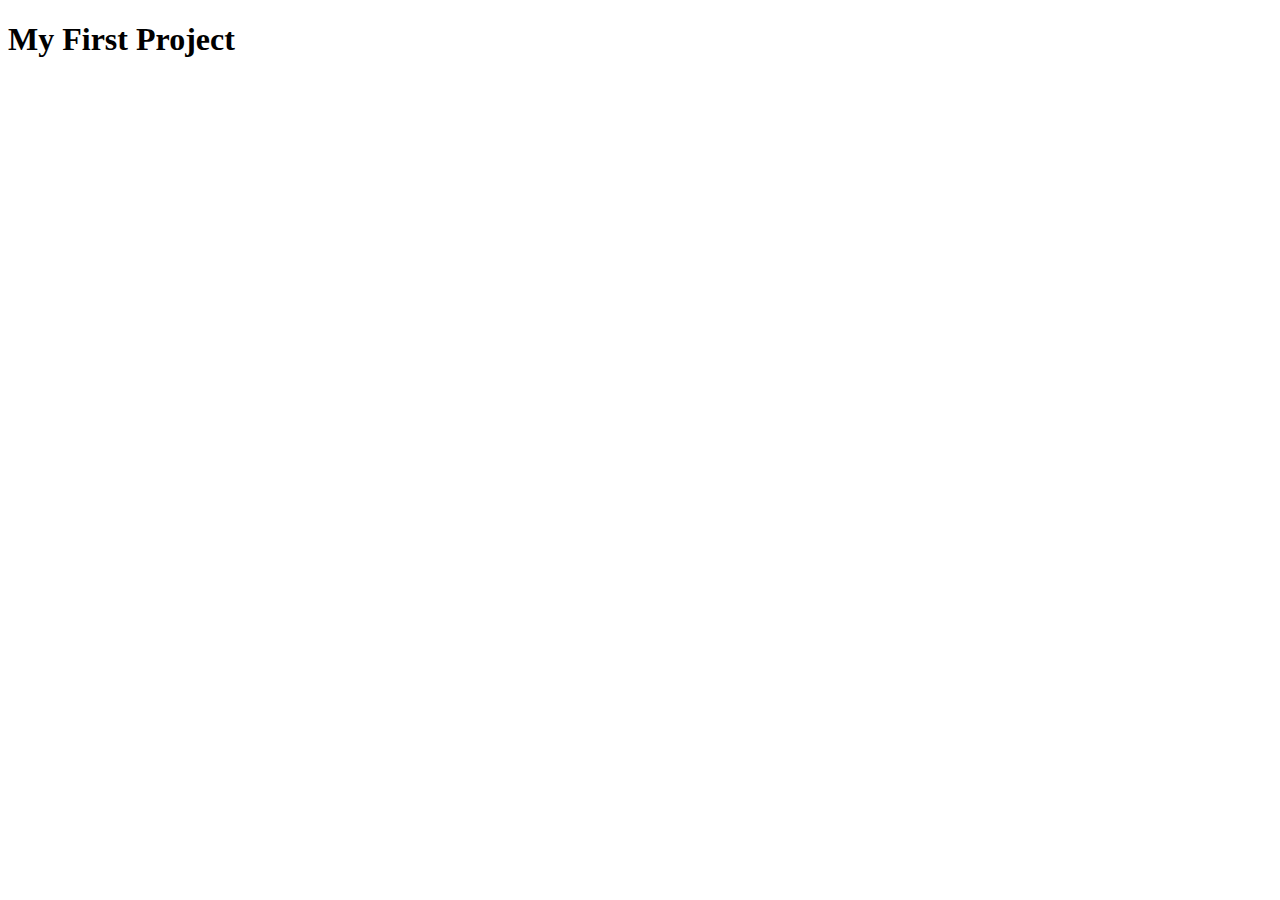
==== index.html @ b5e5fcd4 "Added index.html" ====
<!DOCTYPE html>
<html lang="en">
<head>
    <meta charset="UTF-8">
    <meta http-equiv="X-UA-Compatible" content="IE=edge">
    <meta name="viewport" content="width=device-width, initial-scale=1.0">
    <title>Hehehe</title>
</head>
<body>
    <h1>My First Project</h1>
</body>
</html>
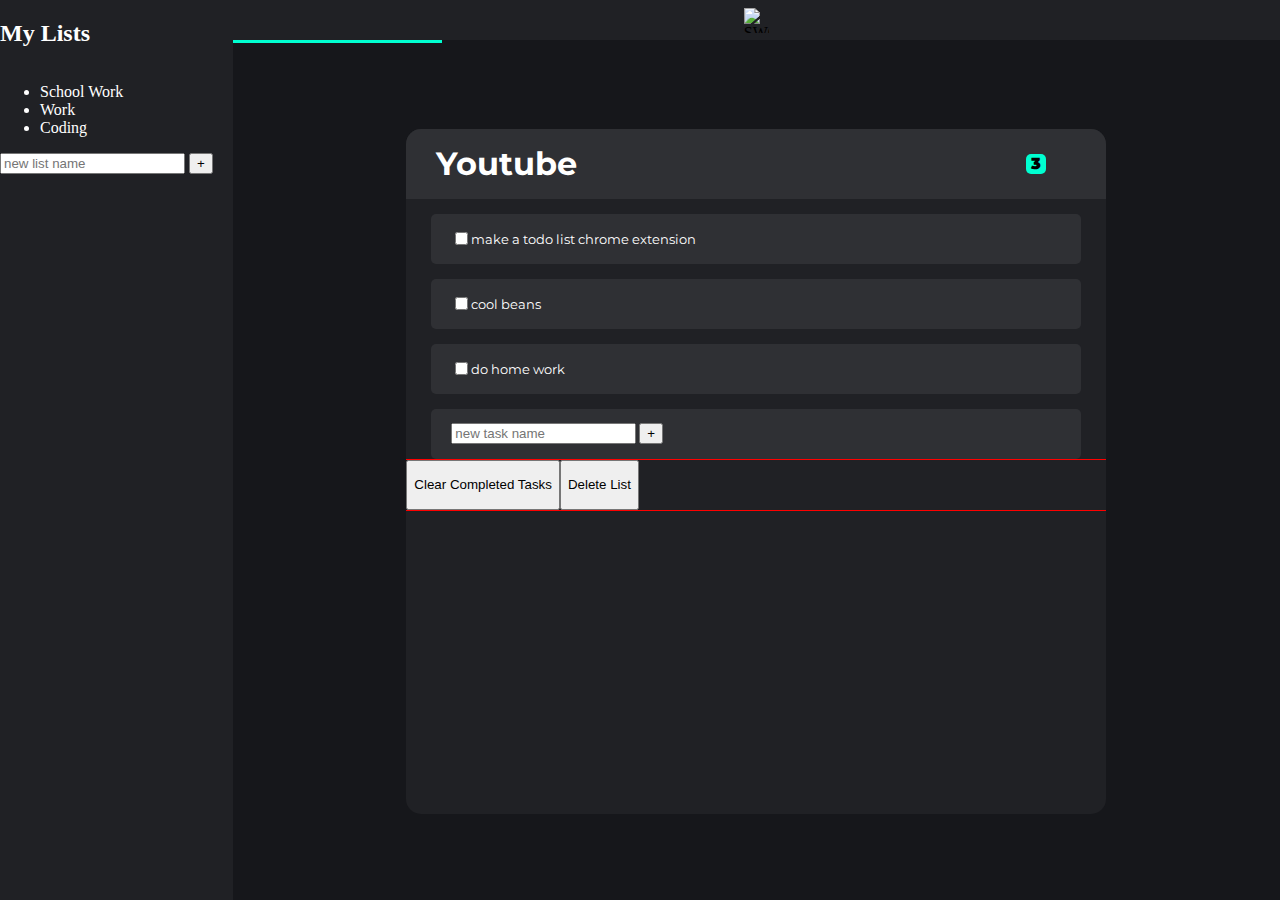
==== commit 44b68bda: "added styling to all div's" ====
--- a/index.html
+++ b/index.html
@@ -2,11 +2,105 @@
 <html lang="en">
 <head>
     <meta charset="UTF-8">
-    <meta http-equiv="X-UA-Compatible" content="IE=edge">
     <meta name="viewport" content="width=device-width, initial-scale=1.0">
-    <title>Hehehe</title>
+    <title>New Tab by Mayo</title>
+    <link rel="stylesheet" href="index.css">
+    <link rel="preconnect" href="https://fonts.gstatic.com">
+    <link href="https://fonts.googleapis.com/css2?family=Montserrat:wght@100;200;300;400;500;600;700;800;900&display=swap" rel="stylesheet">
 </head>
 <body>
-    <h1>My First Project</h1>
+    <div class="main-content">
+        <div class="side-nav">
+            <div class="all-tasks">
+                <h2 class="task-list-title">My Lists</h2>
+                <ul class="task-list">
+                    <li class="active-list">School Work</li>
+                    <li>Work</li>
+                    <li>Coding</li>
+                </ul>
+
+                <form action="">
+                    <input 
+                    type="text"
+                    class="new list"
+                    placeholder="new list name"
+                    aria-label="new list name"
+                    >
+                    <button class="btn list" aria-label="create new list">+</button>
+                </form>
+            </div>
+        </div>
+        <div class="content-body">
+            <div class="header-nav">
+                <img src="images/swot-logo.png" alt="SWOT" class="header-logo">
+            </div>
+            <div class="progress-bar"></div>
+            <div class="todo-list-container">
+                <div class="todo-list">
+                    <div class="todo-header">
+                        <h2 class="list-title">Youtube</h2>
+                        <p class="task-count">3</p>
+                    </div>
+
+                    <div class="todo-body">
+                        <div class="tasks">
+
+                            <!--Task 1-->
+                            <div class="task">
+                                <input 
+                                type="checkbox" 
+                                id="task-1"
+                                >
+                                <label for="task-1">
+                                    <span class="custom-checkbox"></span>
+                                    make a todo list chrome extension
+                                </label>
+                            </div>
+
+                            <!--Task 2-->
+                            <div class="task">
+                                <input 
+                                type="checkbox" 
+                                id="task-2"
+                                >
+                                <label for="task-2">
+                                    <span class="custom-checkbox"></span>
+                                    cool beans
+                                </label>
+                            </div>
+
+                            <!--Task 3-->
+                            <div class="task">
+                                <input 
+                                type="checkbox" 
+                                id="task-3"
+                                >
+                                <label for="task-3">
+                                    <span class="custom-checkbox"></span>
+                                    do home work
+                                </label>
+                            </div>
+                            <div class="new task creator">
+                                <form action="">
+                                    <input 
+                                    type="text"
+                                    class="new list"
+                                    placeholder="new task name"
+                                    aria-label="new task name"
+                                    >
+                                    <button class="btn-task" aria-label="create new list">+</button>
+                                </form>
+                            </div>
+                            <div class="delete-stuff">
+                                <button class="btn delete">Clear Completed Tasks</button>
+                                <button class="btn delete">Delete List</button>
+                            </div>
+                        </div>
+                    </div>
+                </div>
+            </div>
+        </div>
+    </div>
+    <script src="index.js"></script>
 </body>
-</html>+</html>
--- a/index.css
+++ b/index.css
@@ -0,0 +1,158 @@
+/*
+#00FFD1 - primary
+#2BE4B8 - secondary
+
+Dark Theme:
+#202125 - lightest
+#16171B - darkest
+#00FFD1 - 8% primary
+
+Fonts:
+font-family: 'Montserrat', sans-serif;
+*/
+
+
+html, body{
+    margin: 0;
+    padding: 0;
+    display: flex;
+    flex-direction: column;
+    height: 100%;
+    width: 100%;
+}
+.side-nav{
+    display: flex;
+    flex-basis: 20%;
+    height: 100%;
+    margin: 0;
+    padding: 0;
+}
+.header-nav{
+    display: flex;
+    flex-direction: row;
+    width: 100%;
+    height: 40px;
+    justify-content: center;
+    align-items: center;
+    flex-shrink: 0;
+    background-color: #202125;
+    
+}
+.header-logo{
+    width: 25px;
+    height: 25px;
+}
+.progress-bar{
+    display: flex;
+    height: 3px;
+    width: 20%;
+    background-color: #00FFD1;
+    flex-grow: 0;
+    flex-shrink: 0;
+    flex-direction: row;
+ 
+ }
+
+.main-content{
+    display: flex;
+    flex-direction: row;
+    height: 100%;
+    background-color: #16171B;
+}
+
+.content-body{
+    display: flex;
+    flex-wrap: wrap;
+    flex-basis: 90%;
+}
+.all-tasks{
+    display: flex;
+    flex-direction: column;
+    flex-basis: 100%;
+    height: 100%;
+    background-color: #202125;
+    color: white;
+}
+.todo-list-container{
+    height: calc(100% - 43px);
+    width: 100%;
+    display: flex;
+    flex-direction: column;
+    justify-content: center;
+    align-items: center;
+}
+
+.todo-list{
+    display: flex;
+    flex-direction: column;
+    overflow: hidden;
+    width: 700px;
+    height: 80%;   
+    background-color: #202125; 
+    border-radius: 15px;
+    color: white;
+}
+
+.todo-header{
+    display: flex;
+    background-color: #2F3034;
+    align-items: center;
+    height: 70px;
+}
+
+.list-title{
+    font-family: 'Montserrat', sans-serif;
+    font-size: xx-large;
+    flex-basis: 80%;
+    padding-left: 30px;
+    padding-right: 30px;
+}
+.task-count{
+    display: flex;
+    width: 20px;
+    height: 20px;
+    background-color: #00FFD1;
+    border-radius: 5px;
+    color: black;
+    align-items: center;
+    justify-content: center;
+    font-size: medium;
+    font-weight:900;
+    font-family: 'Montserrat', sans-serif;
+    
+}
+.tasks{
+    display: flex;
+    flex-direction: column;
+    align-items: center;
+    flex: 1 0 auto;
+}
+
+.task{
+    margin-top: 15px;
+    width: 90%;
+    background-color: #2F3034;
+    border-radius: 5px;
+    height: 50px;
+    display: flex;
+    align-items: center;
+    padding-left: 20px;
+
+
+    font-family: 'Montserrat', sans-serif;
+    font-size: small;
+}
+
+.delete-stuff{
+    border: 1px solid red;
+    width: 100%;
+    height: 50px;
+    display: flex;
+}
+
+
+
+
+
+
+
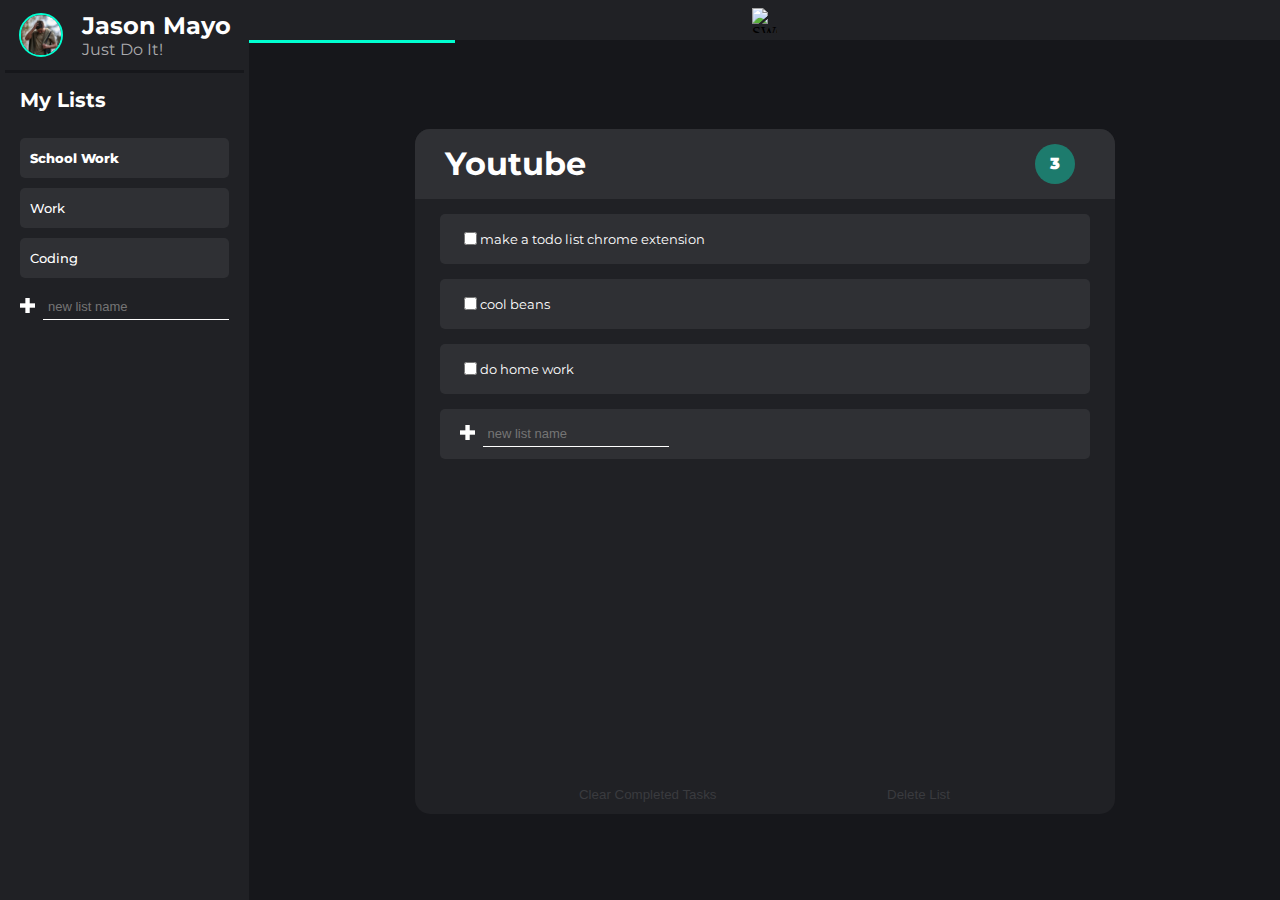
==== commit 552817f3: "Added images and styled the sidenav" ====
--- a/index.html
+++ b/index.html
@@ -11,12 +11,21 @@
 <body>
     <div class="main-content">
         <div class="side-nav">
+            <div class="profile">
+                <div class="profile-img-contanter">
+                    <img src="images/IMG-1579.JPG" class="profile-img" alt="">
+                </div>
+                <div class="profile-info">
+                    <h2 class="profile-name">Jason Mayo</h2> 
+                    <p class="profile-msg">Just Do It!</p>
+                </div>
+            </div>
             <div class="all-tasks">
                 <h2 class="task-list-title">My Lists</h2>
                 <ul class="task-list">
-                    <li class="active-list">School Work</li>
-                    <li>Work</li>
-                    <li>Coding</li>
+                    <li class="active-list task-container">School Work</li>
+                    <li class="task-container">Work</li>
+                    <li class="task-container">Coding</li>
                 </ul>
 
                 <form action="">
@@ -26,7 +35,7 @@
                     placeholder="new list name"
                     aria-label="new list name"
                     >
-                    <button class="btn list" aria-label="create new list">+</button>
+                    <button class="btn-task" aria-label="create new list"><img src="images/plus-img.png"  class="plus-img"alt=""></button>
                 </form>
             </div>
         </div>
@@ -46,7 +55,7 @@
                         <div class="tasks">
 
                             <!--Task 1-->
-                            <div class="task">
+                            <div class="task container">
                                 <input 
                                 type="checkbox" 
                                 id="task-1"
@@ -58,7 +67,7 @@
                             </div>
 
                             <!--Task 2-->
-                            <div class="task">
+                            <div class="task container">
                                 <input 
                                 type="checkbox" 
                                 id="task-2"
@@ -70,7 +79,7 @@
                             </div>
 
                             <!--Task 3-->
-                            <div class="task">
+                            <div class="task container">
                                 <input 
                                 type="checkbox" 
                                 id="task-3"
@@ -80,21 +89,23 @@
                                     do home work
                                 </label>
                             </div>
-                            <div class="new task creator">
+                            <div class="task creator">
                                 <form action="">
                                     <input 
                                     type="text"
                                     class="new list"
-                                    placeholder="new task name"
-                                    aria-label="new task name"
+                                    placeholder="new list name"
+                                    aria-label="new list name"
                                     >
-                                    <button class="btn-task" aria-label="create new list">+</button>
+                                    <button class="btn-task" aria-label="create new list">
+                                        <img src="images/plus-img.png"  class="plus-img"alt="">
+                                    </button>
                                 </form>
                             </div>
-                            <div class="delete-stuff">
-                                <button class="btn delete">Clear Completed Tasks</button>
-                                <button class="btn delete">Delete List</button>
-                            </div>
+                        </div>
+                        <div class="delete-stuff">
+                            <button class="btn delete">Clear Completed Tasks</button>
+                            <button class="btn delete">Delete List</button>
                         </div>
                     </div>
                 </div>
--- a/index.css
+++ b/index.css
@@ -22,10 +22,12 @@
 }
 .side-nav{
     display: flex;
+    flex-direction: column;
     flex-basis: 20%;
     height: 100%;
     margin: 0;
     padding: 0;
+    background-color: #202125;
 }
 .header-nav{
     display: flex;
@@ -52,6 +54,47 @@
     flex-direction: row;
  
  }
+ .profile{
+    display: flex;
+    align-items: center;
+    border-bottom: 3px solid #16171B;
+    margin-left: 5px;
+    margin-right: 5px;
+    
+ }
+.profile-info{
+    display: flex;
+    flex-direction: column;
+    flex-basis: 70%;
+    height: 70px;
+    justify-content: center;
+}
+.profile-img-contanter{
+    display: flex;
+    flex-basis: 30%;
+    align-items: center;
+    justify-content: center;
+}
+ .profile-img{
+     width: 40px;
+     height: 40px;
+     border-radius: 50%;
+     border: 2px solid #00FFD1;
+ }
+ .profile-name{
+     color: white;
+     margin: 0;
+     padding: 0;
+     padding-left: 5px;
+     font-family: 'Montserrat', sans-serif;
+ }
+ .profile-msg{
+     color: rgba(255, 255, 255, 0.63);
+     margin: 0;
+     padding: 0;
+     padding-left: 5px;
+     font-family: 'Montserrat', sans-serif;
+ }
 
 .main-content{
     display: flex;
@@ -72,7 +115,49 @@
     height: 100%;
     background-color: #202125;
     color: white;
-}
+    margin-right: 20px;
+    margin-left: 20px;
+}
+.task-list-title{
+    font-size: 20px;
+    font-family: 'Montserrat', sans-serif;
+    margin: 0;
+    padding: 0;
+    padding-top: 15px;
+}
+ul {
+    list-style: none;
+    padding-left: 0;
+}​
+.task-list{
+    text-decoration: none;
+    font-family: 'Montserrat', sans-serif;
+    list-style-type: none;
+    border: 1px solid red;
+}
+
+.task-container{
+    display: flex;
+    align-items: center;
+    background-color: #2F3034;
+    border-radius: 5px;
+    margin: 0;
+    padding: 0;
+    margin-top: 10px;
+    height: 40px;
+    font-family: 'Montserrat', sans-serif;
+    font-size: small;
+    font-weight: 500;
+    padding-left: 10px;
+}
+.task-container:hover{
+    cursor: pointer;
+}
+.active-list{
+    font-weight: 800;
+}
+
+
 .todo-list-container{
     height: calc(100% - 43px);
     width: 100%;
@@ -109,11 +194,11 @@
 }
 .task-count{
     display: flex;
-    width: 20px;
-    height: 20px;
-    background-color: #00FFD1;
-    border-radius: 5px;
-    color: black;
+    width: 40px;
+    height: 40px;
+    background-color: #00ffd05d;
+    border-radius: 50%;
+    color: white;
     align-items: center;
     justify-content: center;
     font-size: medium;
@@ -121,14 +206,17 @@
     font-family: 'Montserrat', sans-serif;
     
 }
+.todo-body{
+    height: 100%;
+}
 .tasks{
     display: flex;
     flex-direction: column;
-    align-items: center;
-    flex: 1 0 auto;
-}
-
-.task{
+    height: calc(100% - 30px);
+}
+
+
+.container{
     margin-top: 15px;
     width: 90%;
     background-color: #2F3034;
@@ -137,22 +225,81 @@
     display: flex;
     align-items: center;
     padding-left: 20px;
-
+    align-self: center;
 
     font-family: 'Montserrat', sans-serif;
     font-size: small;
 }
-
+.creator{
+    margin-top: 15px;
+    width: 90%;
+    background-color: #2F3034;
+    border-radius: 5px;
+    height: 50px;
+    display: flex;
+    align-items: center;
+    padding-left: 20px;
+    align-self: center;
+
+    font-family: 'Montserrat', sans-serif;
+    font-size: small;
+}
+form{
+    display: flex;
+}
+.new{
+    background-color: transparent;
+    border: 0;
+    color: inherit;
+    border-bottom: 1px solid currentColor;
+    font-size: small;
+    outline: none;
+    order: 2;
+    padding: 5px;
+
+}
+.new:focus{
+    border-bottom-width: 2px;
+}
+.new:focus::placeholder{
+    opacity: 0.4;
+}
 .delete-stuff{
-    border: 1px solid red;
     width: 100%;
     height: 50px;
     display: flex;
-}
-
-
-
-
-
-
-
+    justify-content: space-evenly;
+}
+.btn-task{
+    cursor: pointer;
+    background: 0;
+    border: 0;
+    padding: 0;
+    margin-right: 0.5rem;
+}
+.btn-task:hover{
+    opacity: 0.5;
+}
+.plus-img{
+    width: 15px;
+    height: 15px;
+}
+
+.btn{
+    height: 20px;
+    background-color: #202125;
+    border: none;
+    color: #3a3b3f;
+    outline: none;
+}
+.btn:hover{
+    cursor: pointer;
+    color: white;
+}
+
+
+
+
+
+
+
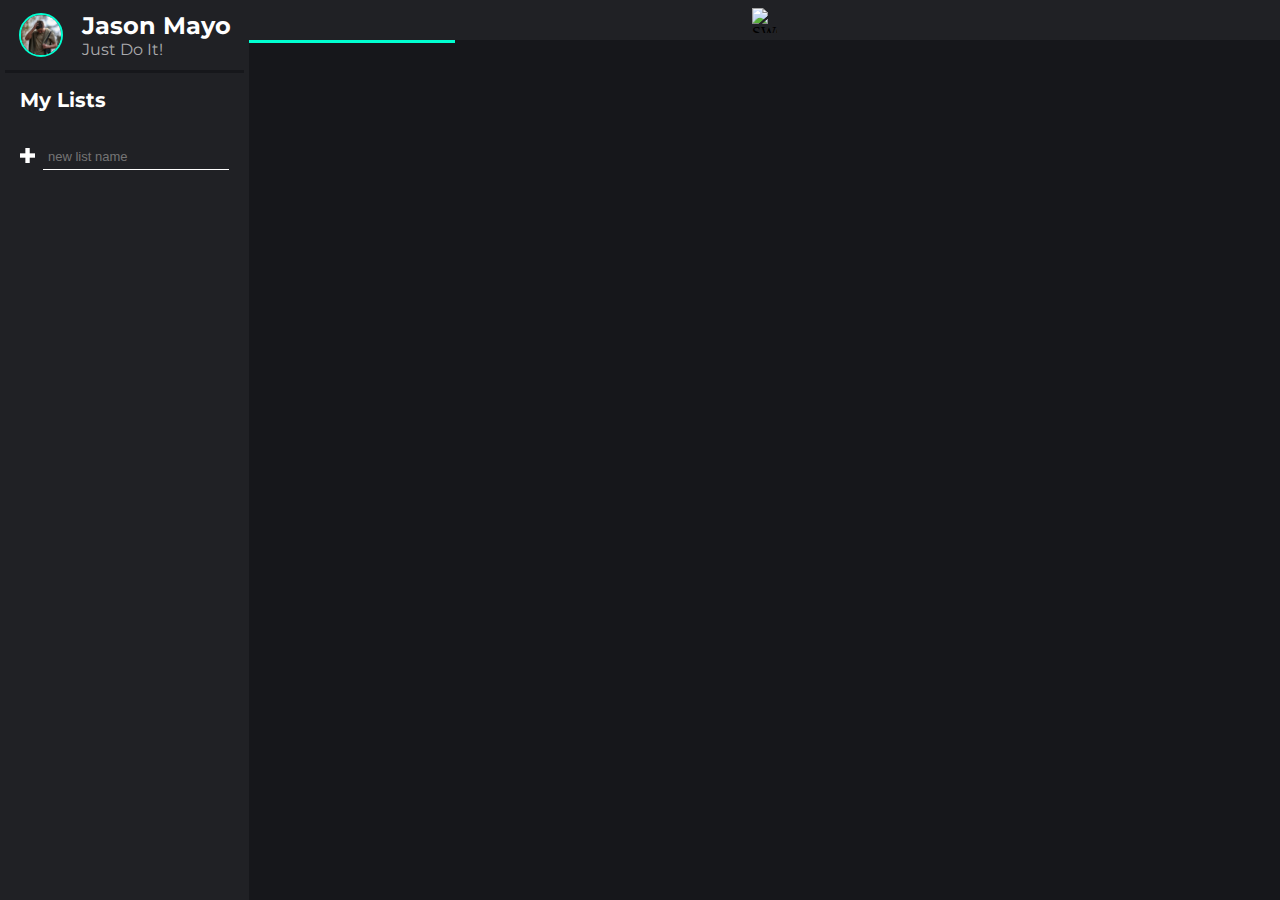
==== commit f13bc27f: "Added js to sidenav" ====
--- a/index.html
+++ b/index.html
@@ -22,21 +22,24 @@
             </div>
             <div class="all-tasks">
                 <h2 class="task-list-title">My Lists</h2>
-                <ul class="task-list">
-                    <li class="active-list task-container">School Work</li>
+                <ul class="task-list" data-lists>
+                    <!--<li class="active-list task-container">School Work</li>
                     <li class="task-container">Work</li>
-                    <li class="task-container">Coding</li>
+                    <li class="task-container">Coding</li> -->
                 </ul>
-
-                <form action="">
+            
+            <div class="task-container-new-list">
+                <form action="" data-new-list-form>
                     <input 
                     type="text"
                     class="new list"
+                    data-new-list-input
                     placeholder="new list name"
                     aria-label="new list name"
                     >
                     <button class="btn-task" aria-label="create new list"><img src="images/plus-img.png"  class="plus-img"alt=""></button>
                 </form>
+            </div>
             </div>
         </div>
         <div class="content-body">
@@ -45,26 +48,17 @@
             </div>
             <div class="progress-bar"></div>
             <div class="todo-list-container">
-                <div class="todo-list">
+                <div class="todo-list" data-list-display-container>
                     <div class="todo-header">
-                        <h2 class="list-title">Youtube</h2>
-                        <p class="task-count">3</p>
+                        <h2 class="list-title" data-list-title>Youtube</h2>
+                        <p class="task-count" data-list-count>3</p>
                     </div>
 
                     <div class="todo-body">
-                        <div class="tasks">
+                        <div class="tasks" data-tasks>
 
                             <!--Task 1-->
-                            <div class="task container">
-                                <input 
-                                type="checkbox" 
-                                id="task-1"
-                                >
-                                <label for="task-1">
-                                    <span class="custom-checkbox"></span>
-                                    make a todo list chrome extension
-                                </label>
-                            </div>
+                            
 
                             <!--Task 2-->
                             <div class="task container">
@@ -74,7 +68,7 @@
                                 >
                                 <label for="task-2">
                                     <span class="custom-checkbox"></span>
-                                    cool beans
+                                    This is thing working?
                                 </label>
                             </div>
 
@@ -86,7 +80,7 @@
                                 >
                                 <label for="task-3">
                                     <span class="custom-checkbox"></span>
-                                    do home work
+                                    A therd Task
                                 </label>
                             </div>
                             <div class="task creator">
@@ -105,13 +99,21 @@
                         </div>
                         <div class="delete-stuff">
                             <button class="btn delete">Clear Completed Tasks</button>
-                            <button class="btn delete">Delete List</button>
+                            <button class="btn delete" data-delete-list-button>Delete List</button>
                         </div>
                     </div>
                 </div>
             </div>
         </div>
     </div>
+    <template id="task-template">
+        <div class="task container">
+            <input type="checkbox">
+            <label>
+                <span class="custom-checkbox"></span>
+            </label>
+    </div>
+    </template>
     <script src="index.js"></script>
 </body>
 </html>
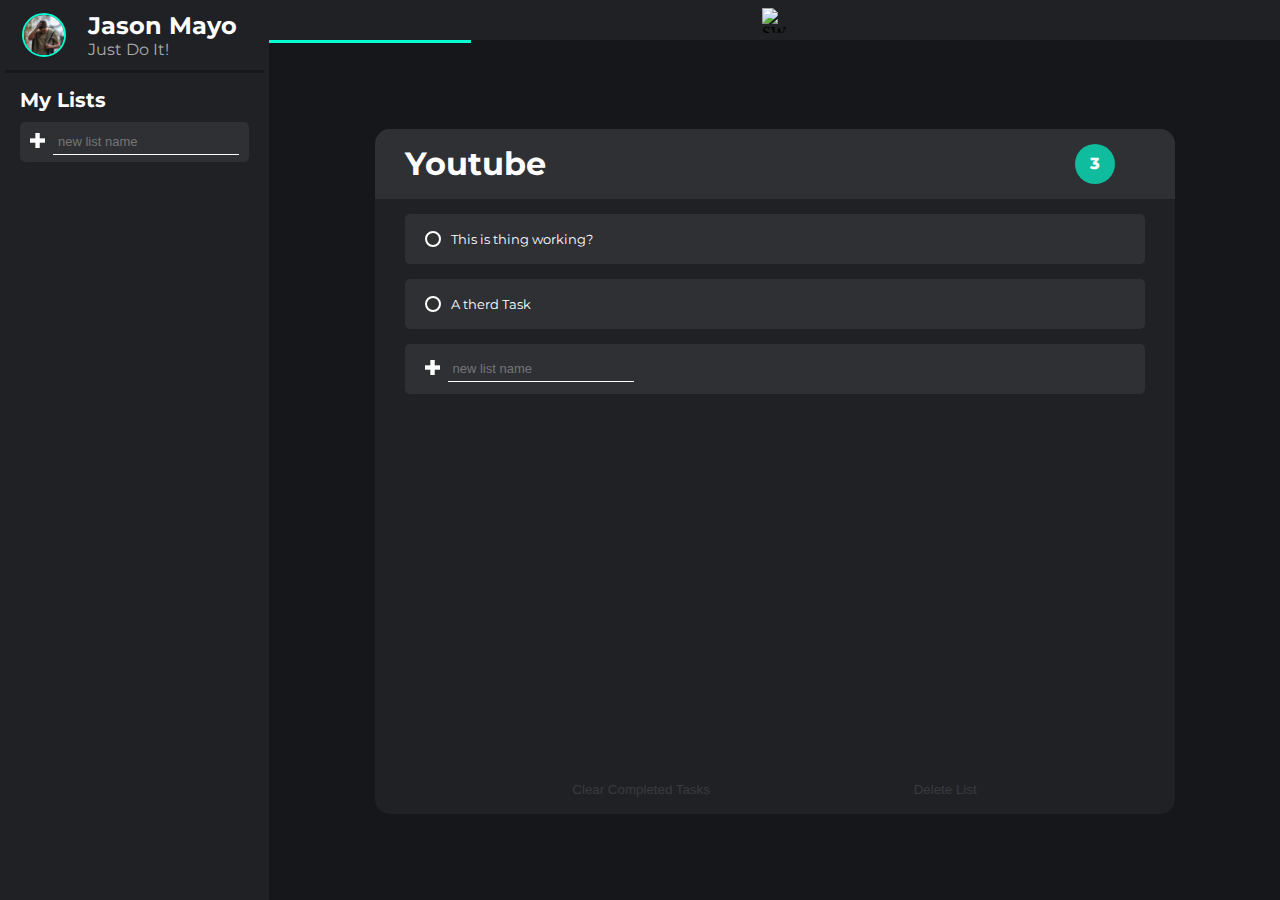
==== commit 6f1f1d0f: "Changed some thinfs" ====
--- a/index.html
+++ b/index.html
@@ -83,10 +83,12 @@
                                     A therd Task
                                 </label>
                             </div>
+                        </div>
                             <div class="task creator">
-                                <form action="">
+                                <form action="" data-new-task-form>
                                     <input 
                                     type="text"
+                                    data-new-task-input
                                     class="new list"
                                     placeholder="new list name"
                                     aria-label="new list name"
@@ -96,7 +98,7 @@
                                     </button>
                                 </form>
                             </div>
-                        </div>
+                        
                         <div class="delete-stuff">
                             <button class="btn delete">Clear Completed Tasks</button>
                             <button class="btn delete" data-delete-list-button>Delete List</button>
--- a/index.css
+++ b/index.css
@@ -28,6 +28,10 @@
     margin: 0;
     padding: 0;
     background-color: #202125;
+    transition: all 300ms ease-in-out;
+}
+.side-nav:hover{
+    flex-basis: 23%;
 }
 .header-nav{
     display: flex;
@@ -128,15 +132,15 @@
 ul {
     list-style: none;
     padding-left: 0;
+    margin: 0;
 }​
 .task-list{
     text-decoration: none;
     font-family: 'Montserrat', sans-serif;
     list-style-type: none;
-    border: 1px solid red;
-}
-
-.task-container{
+    margin: 0;
+}
+.task-container-new-list{
     display: flex;
     align-items: center;
     background-color: #2F3034;
@@ -149,12 +153,30 @@
     font-size: small;
     font-weight: 500;
     padding-left: 10px;
+    padding-right: 10px;
+}
+.task-container{
+    display: flex;
+    align-items: center;
+    background-color: #2F3034;
+    border-radius: 5px;
+    margin: 0;
+    padding: 0;
+    margin-top: 10px;
+    height: 40px;
+    font-family: 'Montserrat', sans-serif;
+    font-size: small;
+    font-weight: 500;
+    padding-left: 10px;
+    padding-right: 10px;
 }
 .task-container:hover{
     cursor: pointer;
+    background-color: #00ffd027;
 }
 .active-list{
     font-weight: 800;
+    background-color: #2be4b9d5;
 }
 
 
@@ -171,7 +193,7 @@
     display: flex;
     flex-direction: column;
     overflow: hidden;
-    width: 700px;
+    width: 800px;
     height: 80%;   
     background-color: #202125; 
     border-radius: 15px;
@@ -196,26 +218,28 @@
     display: flex;
     width: 40px;
     height: 40px;
-    background-color: #00ffd05d;
+    background-color: #00ffd0ad;
     border-radius: 50%;
     color: white;
     align-items: center;
     justify-content: center;
     font-size: medium;
-    font-weight:900;
+    font-weight:800;
     font-family: 'Montserrat', sans-serif;
     
 }
 .todo-body{
     height: 100%;
-}
+    display: flex;
+    flex-direction: column;
+    position: relative;
+}
+
 .tasks{
     display: flex;
     flex-direction: column;
-    height: calc(100% - 30px);
-}
-
-
+    align-items: center;
+}
 .container{
     margin-top: 15px;
     width: 90%;
@@ -225,7 +249,8 @@
     display: flex;
     align-items: center;
     padding-left: 20px;
-    align-self: center;
+    flex-shrink: 0;
+    
 
     font-family: 'Montserrat', sans-serif;
     font-size: small;
@@ -240,6 +265,7 @@
     align-items: center;
     padding-left: 20px;
     align-self: center;
+    
 
     font-family: 'Montserrat', sans-serif;
     font-size: small;
@@ -264,11 +290,72 @@
 .new:focus::placeholder{
     opacity: 0.4;
 }
+
+label:hover{
+    cursor: pointer;
+}
+
+[type="checkbox"]{
+    opacity: 0;
+    position: absolute;
+}
+.task label{
+    display: flex;
+    align-items: center;
+    position: relative;
+}
+
+
+.custom-checkbox {
+    display: inline-block;
+    width: 0.75rem;
+    height: 0.75rem;
+    cursor: pointer;
+    border: 2px solid currentColor;
+    border-radius: 50%;
+    margin-right: 10px;
+}
+
+.task:hover .custom-checkbox,
+[type="checkbox"]:hover + label .custom-checkbox{
+    transform: scale(1.2);
+    color: #00FFD1;
+}
+[type="checkbox"]:checked + label .custom-checkbox{
+   background-color: #00FFD1;
+   border-color: #00FFD1;
+   box-shadow: inset 0 0 0px 2px #3a3b3f;
+}
+
+[type="checkbox"]:checked + label {
+    opacity: 0.5;
+}
+
+.task label::after{
+    content: '';
+    position: absolute;
+    left: 0;
+    right: 0;
+    left: 1.5rem;
+    height: 2px;
+    background: currentColor;
+    transform: scaleX(0);
+    transform-origin: left;
+    transition: transform 150ms ease-in-out;
+}
+[type="checkbox"]:checked + label::after{
+    transform: scaleX(1);
+}
+
+
 .delete-stuff{
     width: 100%;
     height: 50px;
     display: flex;
     justify-content: space-evenly;
+    align-items: center;
+    position: absolute;
+    bottom: 0;
 }
 .btn-task{
     cursor: pointer;
@@ -276,6 +363,7 @@
     border: 0;
     padding: 0;
     margin-right: 0.5rem;
+    outline: none;
 }
 .btn-task:hover{
     opacity: 0.5;
